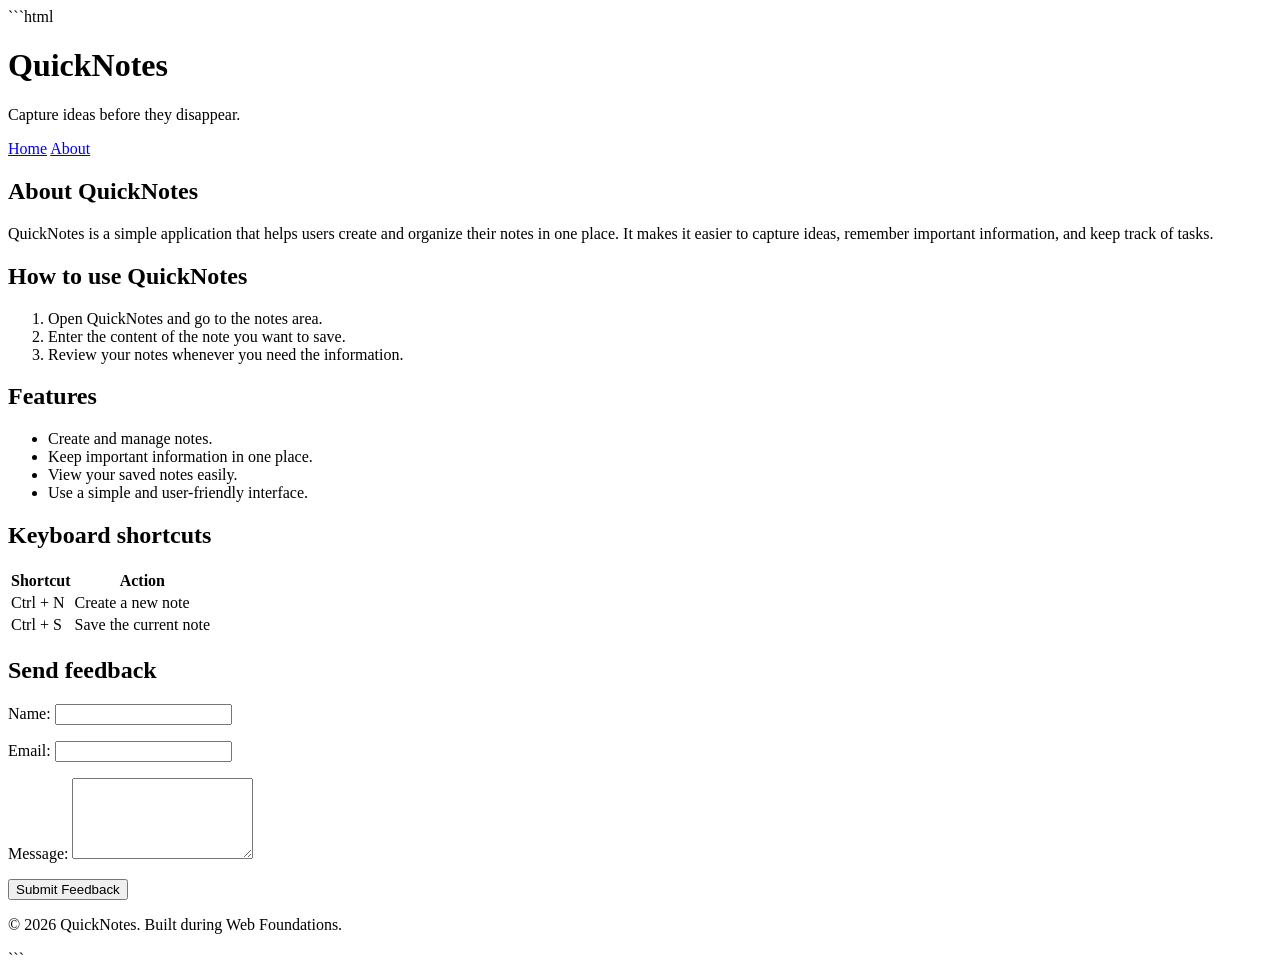
==== about.html @ 06d9c38d "Add About page for QuickNotes application This file contains the HTML structure for the About page o" ====
```html
<!DOCTYPE html>
<html lang="en">
  <head>
    <meta charset="UTF-8" />
    <meta name="viewport" content="width=device-width, initial-scale=1.0" />
    <title>About QuickNotes</title>
  </head>
  <body>
    <header>
      <h1>QuickNotes</h1>
      <p>Capture ideas before they disappear.</p>

      <nav>
        <a href="index.html">Home</a>
        <a href="about.html">About</a>
      </nav>
    </header>

    <main>
      <h2>About QuickNotes</h2>

      <p>
        QuickNotes is a simple application that helps users create and organize
        their notes in one place. It makes it easier to capture ideas, remember
        important information, and keep track of tasks.
      </p>

      <section>
        <h2>How to use QuickNotes</h2>
        <ol>
          <li>Open QuickNotes and go to the notes area.</li>
          <li>Enter the content of the note you want to save.</li>
          <li>Review your notes whenever you need the information.</li>
        </ol>
      </section>

      <section>
        <h2>Features</h2>
        <ul>
          <li>Create and manage notes.</li>
          <li>Keep important information in one place.</li>
          <li>View your saved notes easily.</li>
          <li>Use a simple and user-friendly interface.</li>
        </ul>
      </section>

      <section>
        <h2>Keyboard shortcuts</h2>
        <table>
          <thead>
            <tr>
              <th scope="col">Shortcut</th>
              <th scope="col">Action</th>
            </tr>
          </thead>
          <tbody>
            <tr>
              <td>Ctrl + N</td>
              <td>Create a new note</td>
            </tr>
            <tr>
              <td>Ctrl + S</td>
              <td>Save the current note</td>
            </tr>
          </tbody>
        </table>
      </section>

      <section>
        <h2>Send feedback</h2>
        <form action="#" method="post">
          <p>
            <label for="name">Name:</label>
            <input type="text" id="name" name="name" required />
          </p>

          <p>
            <label for="email">Email:</label>
            <input type="email" id="email" name="email" required />
          </p>

          <p>
            <label for="message">Message:</label>
            <textarea
              id="message"
              name="message"
              rows="5"
              required
            ></textarea>
          </p>

          <button type="submit">Submit Feedback</button>
        </form>
      </section>
    </main>

    <footer>
      <p>&copy; 2026 QuickNotes. Built during Web Foundations.</p>
    </footer>
  </body>
</html>
```
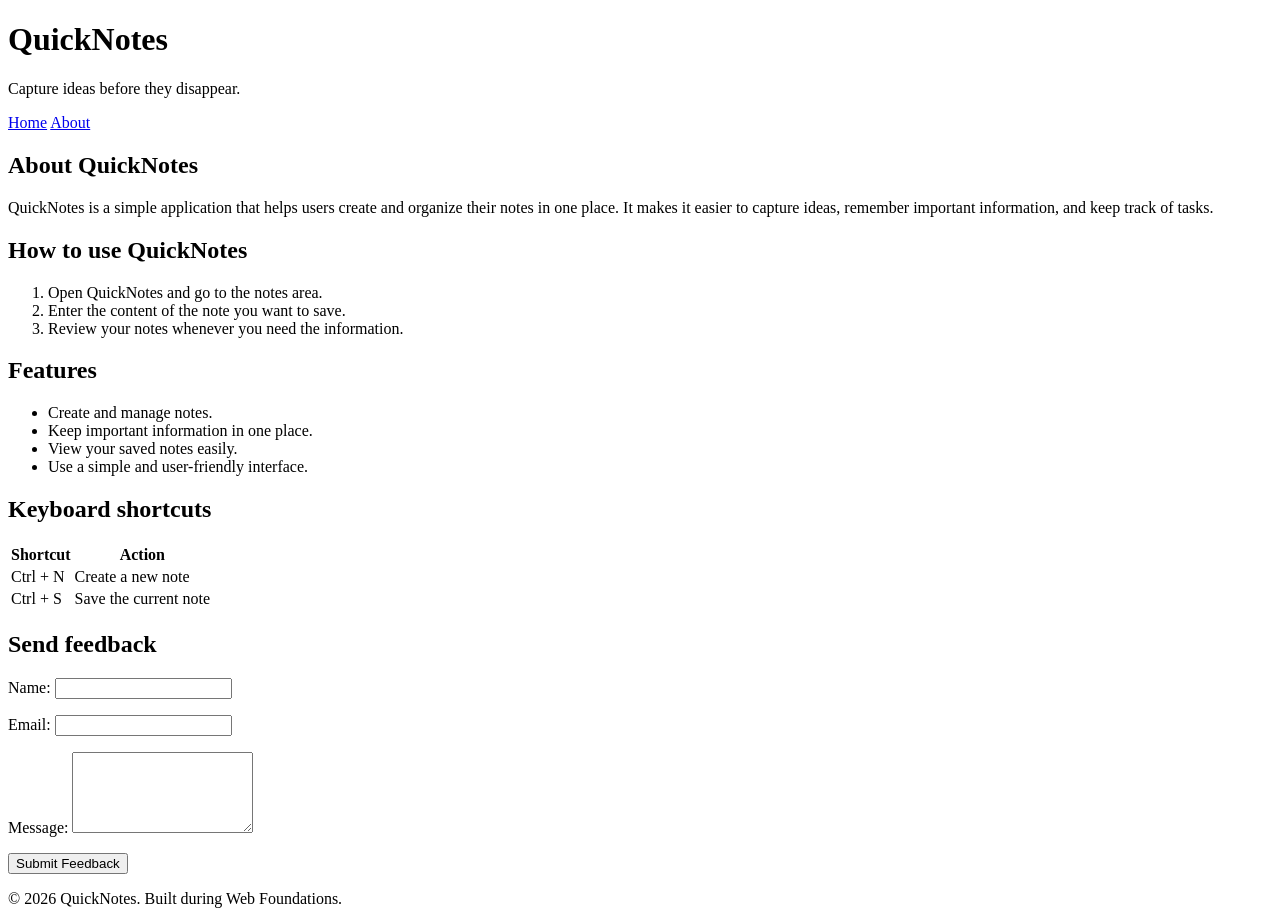
==== commit 80d2cf77: "Remove code block formatting from about.html" ====
--- a/about.html
+++ b/about.html
@@ -1,4 +1,3 @@
-```html
 <!DOCTYPE html>
 <html lang="en">
   <head>
@@ -100,4 +99,3 @@
     </footer>
   </body>
 </html>
-```
